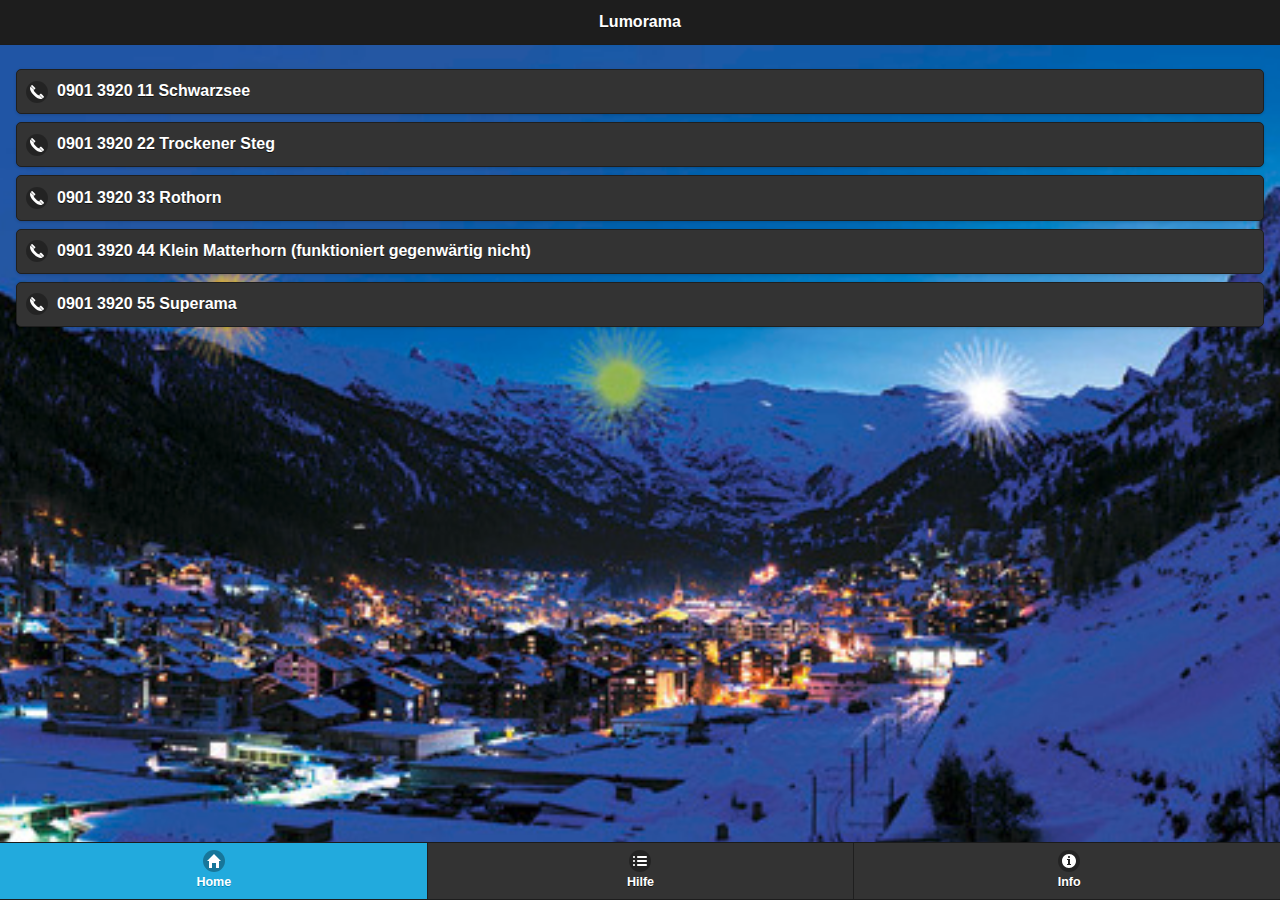
==== platforms/ios/www/index.html @ dabe13bc "initial" ====
<!DOCTYPE html>
<!--
    Licensed to the Apache Software Foundation (ASF) under one
    or more contributor license agreements.  See the NOTICE file
    distributed with this work for additional information
    regarding copyright ownership.  The ASF licenses this file
    to you under the Apache License, Version 2.0 (the
    "License"); you may not use this file except in compliance
    with the License.  You may obtain a copy of the License at

    http://www.apache.org/licenses/LICENSE-2.0

    Unless required by applicable law or agreed to in writing,
    software distributed under the License is distributed on an
    "AS IS" BASIS, WITHOUT WARRANTIES OR CONDITIONS OF ANY
     KIND, either express or implied.  See the License for the
    specific language governing permissions and limitations
    under the License.
-->
<html>
<head>
<meta charset="utf-8" />
<meta name="format-detection" content="telephone=no" />
<!-- WARNING: for iOS 7, remove the width=device-width and height=device-height attributes. See https://issues.apache.org/jira/browse/CB-4323 -->
<meta name="viewport"
	content="user-scalable=no, initial-scale=1, maximum-scale=1, minimum-scale=1, width=device-width, height=device-height, target-densitydpi=device-dpi" />
<link rel="stylesheet" type="text/css" href="css/index.css" />

<link rel="shortcut icon" href="favicon.ico" type="image/vnd.microsoft.icon" />
<link rel="apple-touch-icon" href="img/icon/apple-touch-icon-iphone.png" />
<link rel="apple-touch-icon" sizes="57x57" href="img/icon/apple-touch-icon_57x57.png" />
<link rel="apple-touch-icon" sizes="72x72" href="img/icon/apple-touch-icon_72x72.png" />
<link rel="apple-touch-icon" sizes="76x76" href="img/icon/apple-touch-icon_76x76.png" />
<link rel="apple-touch-icon" sizes="114x114" href="img/icon/apple-touch-icon_114x114.png" />
<link rel="apple-touch-icon" sizes="120x120" href="img/icon/apple-touch-icon_120x120.png" />
<link rel="apple-touch-icon" sizes="144x144" href="img/icon/apple-touch-icon_144x144.png" />
<link rel="apple-touch-icon" sizes="152x152" href="img/icon/apple-touch-icon_152x152.png" />

<title>Lumorama</title>
</head>
<body>
	<div class="app">
		<h1>Lumorama Zermatt</h1>
		<div id="deviceready" class="blink">
			<!--                 <p class="event listening">Connecting to Device</p> -->
			<!--                 <p class="event received">Device is Ready</p> -->
		</div>
	</div>
	<script type="text/javascript" src="cordova.js"></script>
	<script type="text/javascript" src="js/index.js"></script>
	<script type="text/javascript">
		//app.initialize();
		document.location.href = 'home.html';
	</script>
</body>
</html>
---- platforms/ios/www/css/index.css ----
/*
 * Licensed to the Apache Software Foundation (ASF) under one
 * or more contributor license agreements.  See the NOTICE file
 * distributed with this work for additional information
 * regarding copyright ownership.  The ASF licenses this file
 * to you under the Apache License, Version 2.0 (the
 * "License"); you may not use this file except in compliance
 * with the License.  You may obtain a copy of the License at
 *
 * http://www.apache.org/licenses/LICENSE-2.0
 *
 * Unless required by applicable law or agreed to in writing,
 * software distributed under the License is distributed on an
 * "AS IS" BASIS, WITHOUT WARRANTIES OR CONDITIONS OF ANY
 * KIND, either express or implied.  See the License for the
 * specific language governing permissions and limitations
 * under the License.
 */
* {
    -webkit-tap-highlight-color: rgba(0,0,0,0); /* make transparent link selection, adjust last value opacity 0 to 1.0 */
}

body {
    -webkit-touch-callout: none;                /* prevent callout to copy image, etc when tap to hold */
    -webkit-text-size-adjust: none;             /* prevent webkit from resizing text to fit */
    -webkit-user-select: none;                  /* prevent copy paste, to allow, change 'none' to 'text' */
    background-color:#2757A1;
    background-image:linear-gradient(top, #A7A7A7 0%, #2757A1 51%);
    background-image:-webkit-linear-gradient(top, #A7A7A7 0%, #2757A1 51%);
    background-image:-ms-linear-gradient(top, #A7A7A7 0%, #2757A1 51%);
    background-image:-webkit-gradient(
        linear,
        left top,
        left bottom,
        color-stop(0, #A7A7A7),
        color-stop(0.51, #2757A1)
    );
    background-attachment:fixed;
    font-family:'HelveticaNeue-Light', 'HelveticaNeue', Helvetica, Arial, sans-serif;
    font-size:12px;
    height:100%;
    margin:0px;
    padding:0px;
    text-transform:uppercase;
    width:100%;
}

/* Portrait layout (default) */
.app {
    background:url(../img/lumorama_panorama_portrait.png) no-repeat center top; /* 170px x 200px */
    position:absolute;             /* position in the center of the screen */
    left:50%;
    top:50%;
    height:50px;                   /* text area height */
    width:225px;                   /* text area width */
    text-align:center;
    padding:180px 0px 0px 0px;     /* image height is 200px (bottom 20px are overlapped with text) */
    margin:-115px 0px 0px -112px;  /* offset vertical: half of image height and text area height */
                                   /* offset horizontal: half of text area width */
}

/* Landscape layout (with min-width) */
@media screen and (min-aspect-ratio: 1/1) and (min-width:400px) {
    .app {
        background-position:left center;
        padding:75px 0px 75px 170px;  /* padding-top + padding-bottom + text area = image height */
        margin:-90px 0px 0px -198px;  /* offset vertical: half of image height */
                                      /* offset horizontal: half of image width and text area width */
    }
}

h1 {
    font-size:24px;
    font-weight:normal;
    margin:0px;
    overflow:visible;
    padding:0px;
    text-align:center;
}

.event {
    border-radius:4px;
    -webkit-border-radius:4px;
    color:#FFFFFF;
    font-size:12px;
    margin:0px 30px;
    padding:2px 0px;
}

.event.listening {
    background-color:#333333;
    display:block;
}

.event.received {
    background-color:#4B946A;
    display:none;
}

@keyframes fade {
    from { opacity: 1.0; }
    50% { opacity: 0.4; }
    to { opacity: 1.0; }
}
 
@-webkit-keyframes fade {
    from { opacity: 1.0; }
    50% { opacity: 0.4; }
    to { opacity: 1.0; }
}
 
.blink {
    animation:fade 3000ms infinite;
    -webkit-animation:fade 3000ms infinite;
}
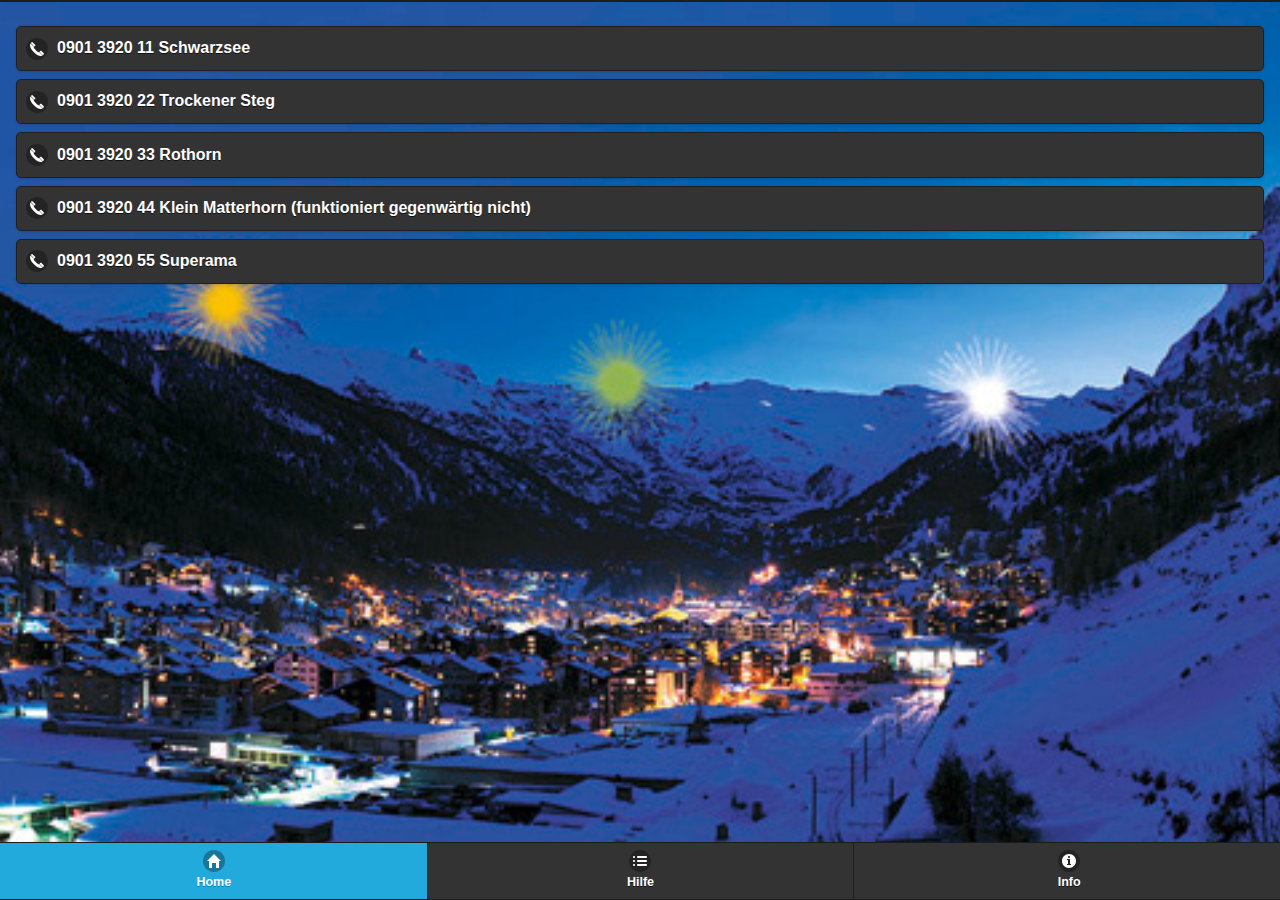
==== commit 3e25c947: "new build" ====
--- a/platforms/ios/www/index.html
+++ b/platforms/ios/www/index.html
@@ -18,39 +18,39 @@
     under the License.
 -->
 <html>
-<head>
-<meta charset="utf-8" />
-<meta name="format-detection" content="telephone=no" />
-<!-- WARNING: for iOS 7, remove the width=device-width and height=device-height attributes. See https://issues.apache.org/jira/browse/CB-4323 -->
-<meta name="viewport"
-	content="user-scalable=no, initial-scale=1, maximum-scale=1, minimum-scale=1, width=device-width, height=device-height, target-densitydpi=device-dpi" />
-<link rel="stylesheet" type="text/css" href="css/index.css" />
+    <head>
+        <meta charset="utf-8" />
+        <meta name="format-detection" content="telephone=no" />
+        <!-- WARNING: for iOS 7, remove the width=device-width and height=device-height attributes. See https://issues.apache.org/jira/browse/CB-4323 -->
+        <meta name="viewport" content="user-scalable=no, initial-scale=1, maximum-scale=1, minimum-scale=1, width=device-width, height=device-height, target-densitydpi=device-dpi" />
+        <link rel="stylesheet" type="text/css" href="css/index.css" />
 
-<link rel="shortcut icon" href="favicon.ico" type="image/vnd.microsoft.icon" />
-<link rel="apple-touch-icon" href="img/icon/apple-touch-icon-iphone.png" />
-<link rel="apple-touch-icon" sizes="57x57" href="img/icon/apple-touch-icon_57x57.png" />
-<link rel="apple-touch-icon" sizes="72x72" href="img/icon/apple-touch-icon_72x72.png" />
-<link rel="apple-touch-icon" sizes="76x76" href="img/icon/apple-touch-icon_76x76.png" />
-<link rel="apple-touch-icon" sizes="114x114" href="img/icon/apple-touch-icon_114x114.png" />
-<link rel="apple-touch-icon" sizes="120x120" href="img/icon/apple-touch-icon_120x120.png" />
-<link rel="apple-touch-icon" sizes="144x144" href="img/icon/apple-touch-icon_144x144.png" />
-<link rel="apple-touch-icon" sizes="152x152" href="img/icon/apple-touch-icon_152x152.png" />
+		<link rel="shortcut icon" href="favicon.ico" type="image/vnd.microsoft.icon" />
+		<link rel="apple-touch-icon" href="img/icon/apple-touch-icon-iphone.png" />
+		<link rel="apple-touch-icon" sizes="57x57" href="img/icon/apple-touch-icon_57x57.png" />
+		<link rel="apple-touch-icon" sizes="72x72" href="img/icon/apple-touch-icon_72x72.png" />
+		<link rel="apple-touch-icon" sizes="76x76" href="img/icon/apple-touch-icon_76x76.png" />
+		<link rel="apple-touch-icon" sizes="114x114" href="img/icon/apple-touch-icon_114x114.png" />
+		<link rel="apple-touch-icon" sizes="120x120" href="img/icon/apple-touch-icon_120x120.png" />
+		<link rel="apple-touch-icon" sizes="144x144" href="img/icon/apple-touch-icon_144x144.png" />
+		<link rel="apple-touch-icon" sizes="152x152" href="img/icon/apple-touch-icon_152x152.png" />
 
-<title>Lumorama</title>
-</head>
-<body>
-	<div class="app">
-		<h1>Lumorama Zermatt</h1>
-		<div id="deviceready" class="blink">
-			<!--                 <p class="event listening">Connecting to Device</p> -->
-			<!--                 <p class="event received">Device is Ready</p> -->
-		</div>
-	</div>
-	<script type="text/javascript" src="cordova.js"></script>
-	<script type="text/javascript" src="js/index.js"></script>
-	<script type="text/javascript">
-		//app.initialize();
-		document.location.href = 'home.html';
-	</script>
-</body>
+
+        <title>Lumorama</title>
+    </head>
+    <body>
+        <div class="app">
+            <h1>Lumorama Zermatt</h1>
+            <div id="deviceready" class="blink">
+<!--                 <p class="event listening">Connecting to Device</p> -->
+<!--                 <p class="event received">Device is Ready</p> -->
+            </div>
+        </div>
+        <script type="text/javascript" src="cordova.js"></script>
+        <script type="text/javascript" src="js/index.js"></script>
+        <script type="text/javascript">
+            //app.initialize();
+            document.location.href='home.html';
+        </script>
+    </body>
 </html>
